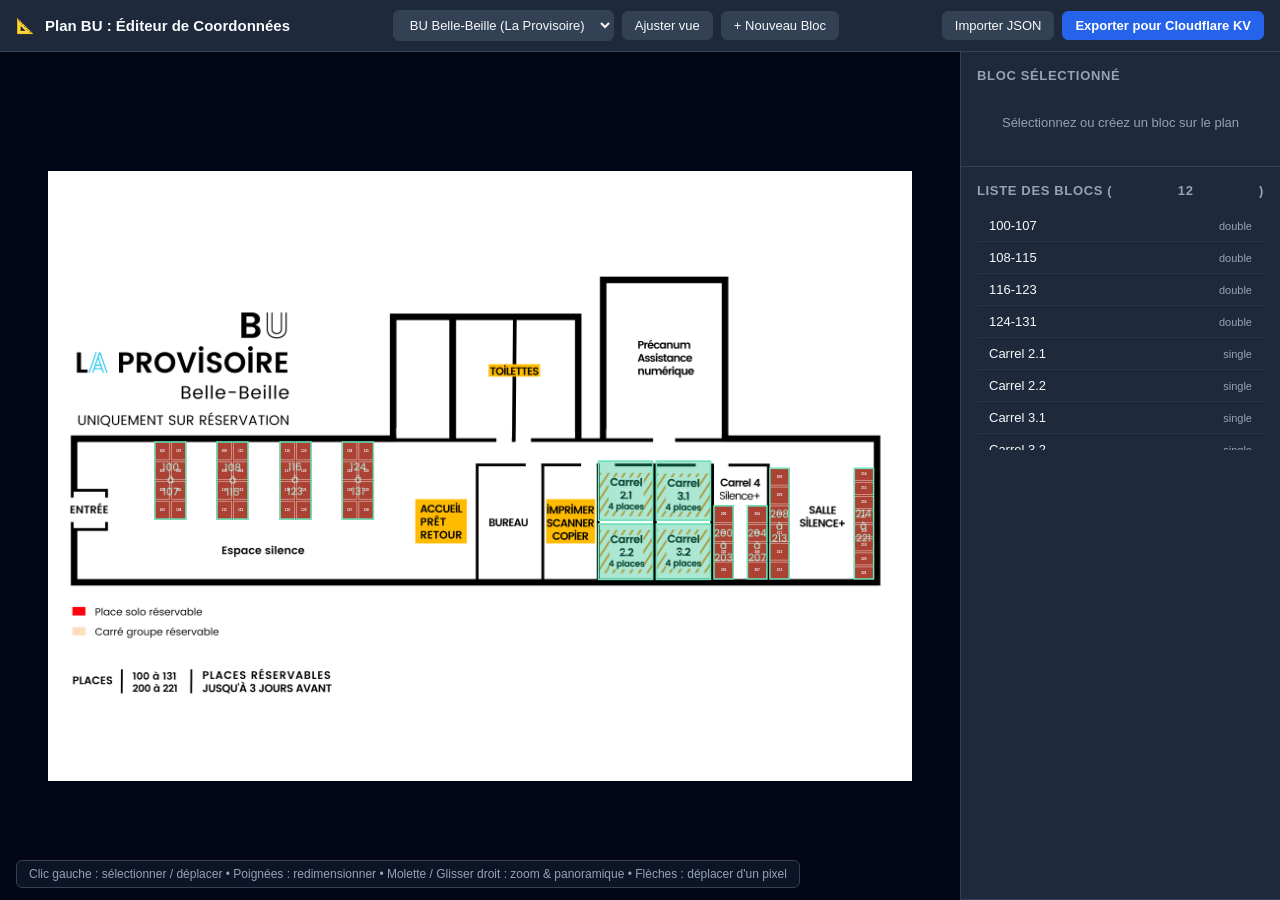
==== tools/editor.html @ 798ebe99 "feat: add multi-library support for BUA Provisoire Belle-Beille" ====
<!DOCTYPE html>
<html lang="fr">
<head>
    <meta charset="UTF-8">
    <meta name="viewport" content="width=device-width, initial-scale=1.0">
    <title>Éditeur de Plan & Coordonnées BU</title>
    <style>
        :root {
            --primary: #2563eb;
            --primary-hover: #1d4ed8;
            --bg-dark: #0f172a;
            --panel-bg: #1e293b;
            --panel-border: #334155;
            --text-main: #f8fafc;
            --text-muted: #94a3b8;
            --accent: #10b981;
            --danger: #ef4444;
        }

        * {
            box-sizing: border-box;
            margin: 0;
            padding: 0;
        }

        body {
            font-family: -apple-system, BlinkMacSystemFont, "Segoe UI", Roboto, sans-serif;
            background: var(--bg-dark);
            color: var(--text-main);
            height: 100vh;
            display: flex;
            flex-direction: column;
            overflow: hidden;
            user-select: none;
        }

        /* Top Toolbar */
        header {
            height: 52px;
            background: var(--panel-bg);
            border-bottom: 1px solid var(--panel-border);
            display: flex;
            align-items: center;
            justify-content: space-between;
            padding: 0 16px;
            z-index: 10;
        }

        .brand {
            display: flex;
            align-items: center;
            gap: 10px;
            font-weight: 700;
            font-size: 15px;
        }

        .brand span {
            color: var(--primary);
        }

        .toolbar-group {
            display: flex;
            align-items: center;
            gap: 8px;
        }

        button, select, input[type="text"], input[type="number"] {
            background: #334155;
            color: var(--text-main);
            border: 1px solid var(--panel-border);
            border-radius: 6px;
            padding: 6px 12px;
            font-size: 13px;
            cursor: pointer;
            transition: all 0.15s ease;
        }

        button:hover {
            background: #475569;
            border-color: #64748b;
        }

        button.primary {
            background: var(--primary);
            border-color: var(--primary);
            color: white;
            font-weight: 600;
        }

        button.primary:hover {
            background: var(--primary-hover);
        }

        button.danger {
            background: rgba(239, 68, 68, 0.2);
            border-color: var(--danger);
            color: #fca5a5;
        }

        button.danger:hover {
            background: var(--danger);
            color: white;
        }

        /* Main Workspace */
        .workspace {
            display: flex;
            flex: 1;
            overflow: hidden;
            position: relative;
        }

        .canvas-area {
            flex: 1;
            position: relative;
            background: #020617;
            overflow: hidden;
            cursor: crosshair;
        }

        canvas {
            position: absolute;
            top: 0;
            left: 0;
        }

        /* Sidebar */
        aside {
            width: 320px;
            background: var(--panel-bg);
            border-left: 1px solid var(--panel-border);
            display: flex;
            flex-direction: column;
            z-index: 5;
            overflow-y: auto;
        }

        .sidebar-section {
            padding: 16px;
            border-bottom: 1px solid var(--panel-border);
        }

        .sidebar-section h3 {
            font-size: 13px;
            text-transform: uppercase;
            letter-spacing: 0.05em;
            color: var(--text-muted);
            margin-bottom: 12px;
            display: flex;
            justify-content: space-between;
            align-items: center;
        }

        .form-row {
            margin-bottom: 12px;
        }

        .form-row label {
            display: block;
            font-size: 12px;
            color: var(--text-muted);
            margin-bottom: 4px;
        }

        .form-row input, .form-row select {
            width: 100%;
            cursor: auto;
        }

        .grid-2 {
            display: grid;
            grid-template-columns: 1fr 1fr;
            gap: 8px;
        }

        .grid-4 {
            display: grid;
            grid-template-columns: 1fr 1fr 1fr 1fr;
            gap: 6px;
        }

        .checkbox-row {
            display: flex;
            align-items: center;
            gap: 8px;
            cursor: pointer;
            font-size: 13px;
        }

        .checkbox-row input {
            cursor: pointer;
        }

        /* Box List */
        .box-list {
            flex: 1;
            overflow-y: auto;
            max-height: 240px;
        }

        .box-item {
            padding: 8px 12px;
            font-size: 13px;
            display: flex;
            align-items: center;
            justify-content: space-between;
            border-bottom: 1px solid rgba(255, 255, 255, 0.05);
            cursor: pointer;
        }

        .box-item:hover {
            background: #334155;
        }

        .box-item.active {
            background: #2563eb33;
            border-left: 3px solid var(--primary);
            font-weight: 600;
        }

        /* JSON Export Modal */
        .modal-overlay {
            position: fixed;
            inset: 0;
            background: rgba(0, 0, 0, 0.7);
            backdrop-filter: blur(4px);
            display: none;
            align-items: center;
            justify-content: center;
            z-index: 100;
        }

        .modal-overlay.open {
            display: flex;
        }

        .modal {
            background: var(--panel-bg);
            border: 1px solid var(--panel-border);
            border-radius: 10px;
            width: 680px;
            max-width: 90vw;
            max-height: 85vh;
            display: flex;
            flex-direction: column;
            box-shadow: 0 20px 25px -5px rgba(0, 0, 0, 0.5);
        }

        .modal-header {
            padding: 16px;
            border-bottom: 1px solid var(--panel-border);
            display: flex;
            justify-content: space-between;
            align-items: center;
        }

        .modal-body {
            padding: 16px;
            overflow-y: auto;
            flex: 1;
        }

        textarea {
            width: 100%;
            height: 300px;
            background: #090d16;
            color: #38bdf8;
            border: 1px solid var(--panel-border);
            border-radius: 6px;
            padding: 12px;
            font-family: monospace;
            font-size: 12px;
            resize: none;
        }

        .code-snippet {
            background: #090d16;
            padding: 8px 12px;
            border-radius: 6px;
            font-family: monospace;
            font-size: 12px;
            color: #a7f3d0;
            margin-top: 8px;
            user-select: all;
            overflow-x: auto;
        }

        .modal-footer {
            padding: 12px 16px;
            border-top: 1px solid var(--panel-border);
            display: flex;
            justify-content: flex-end;
            gap: 8px;
        }

        /* Tooltip hint */
        .hint-bar {
            position: absolute;
            bottom: 12px;
            left: 16px;
            background: rgba(15, 23, 42, 0.85);
            padding: 6px 12px;
            border-radius: 6px;
            border: 1px solid var(--panel-border);
            font-size: 12px;
            color: var(--text-muted);
            pointer-events: none;
        }
    </style>
</head>
<body>

    <header>
        <div class="brand">
            <span>📐</span> Plan BU : Éditeur de Coordonnées
        </div>

        <div class="toolbar-group">
            <select id="presetSelect">
                <option value="belle-beille">BU Belle-Beille (La Provisoire)</option>
                <option value="st-serge">BU Saint-Serge</option>
                <option value="custom">Charger une image...</option>
            </select>
            <input type="file" id="fileInput" accept="image/*" style="display:none">

            <button id="btnZoomFit">Ajuster vue</button>
            <button id="btnAddBox">+ Nouveau Bloc</button>
        </div>

        <div class="toolbar-group">
            <button id="btnImportJson">Importer JSON</button>
            <button id="btnExportJson" class="primary">Exporter pour Cloudflare KV</button>
        </div>
    </header>

    <div class="workspace">
        <div class="canvas-area" id="canvasContainer">
            <canvas id="editorCanvas"></canvas>
            <div class="hint-bar">
                Clic gauche : sélectionner / déplacer • Poignées : redimensionner • Molette / Glisser droit : zoom & panoramique • Flèches : déplacer d'un pixel
            </div>
        </div>

        <aside>
            <div class="sidebar-section">
                <h3>Bloc Sélectionné</h3>
                <div id="inspectorEmpty" style="color: var(--text-muted); font-size: 13px; text-align: center; padding: 20px 0;">
                    Sélectionnez ou créez un bloc sur le plan
                </div>

                <div id="inspectorForm" style="display: none;">
                    <div class="form-row">
                        <label>Identifiant du Bloc</label>
                        <input type="text" id="propKey" placeholder="ex: 100-107 ou Carrel 2.1">
                    </div>

                    <div class="form-row">
                        <label>Type de Bloc</label>
                        <select id="propMode">
                            <option value="range">Plage de places (ex: 100 à 107)</option>
                            <option value="single">Place / Carré Unique (ex: Carrel 2.1)</option>
                        </select>
                    </div>

                    <div id="rowRange" class="form-row grid-2">
                        <div>
                            <label>Début (Start)</label>
                            <input type="number" id="propStart">
                        </div>
                        <div>
                            <label>Fin (End)</label>
                            <input type="number" id="propEnd">
                        </div>
                    </div>

                    <div id="rowSingle" class="form-row" style="display:none;">
                        <label>Libellé affiché</label>
                        <input type="text" id="propLabel" placeholder="ex: Carrel 2.1 (4 pl.)">
                    </div>

                    <div class="form-row grid-2">
                        <div>
                            <label>Disposition</label>
                            <select id="propLayout">
                                <option value="single">Single (1 rangée)</option>
                                <option value="double">Double (2 rangées face-à-face)</option>
                            </select>
                        </div>
                        <div>
                            <label>Orientation</label>
                            <select id="propDirection">
                                <option value="vertical">Vertical</option>
                                <option value="horizontal">Horizontal</option>
                            </select>
                        </div>
                    </div>

                    <div class="form-row checkbox-row">
                        <input type="checkbox" id="propInvert">
                        <label for="propInvert">Inverser l'ordre des places</label>
                    </div>

                    <div class="form-row">
                        <label>Coordonnées (%) [ X | Y | W | H ]</label>
                        <div class="grid-4">
                            <input type="number" id="propX" step="0.01">
                            <input type="number" id="propY" step="0.01">
                            <input type="number" id="propW" step="0.01">
                            <input type="number" id="propH" step="0.01">
                        </div>
                    </div>

                    <div class="form-row grid-2" style="margin-top: 16px;">
                        <button id="btnDuplicateBox">Dupliquer</button>
                        <button id="btnDeleteBox" class="danger">Supprimer</button>
                    </div>
                </div>
            </div>

            <div class="sidebar-section" style="flex: 1; display: flex; flex-direction: column;">
                <h3>Liste des Blocs (<span id="boxCount">0</span>)</h3>
                <div class="box-list" id="boxList"></div>
            </div>
        </aside>
    </div>

    <!-- Export Modal -->
    <div class="modal-overlay" id="exportModal">
        <div class="modal">
            <div class="modal-header">
                <h3>Exportation Cloudflare KV</h3>
                <button id="btnCloseModal">✖</button>
            </div>
            <div class="modal-body">
                <p style="font-size: 13px; color: var(--text-muted); margin-bottom: 8px;">
                    JSON des coordonnées configurées :
                </p>
                <textarea id="jsonOutput" readonly></textarea>
                <p style="font-size: 12px; color: var(--text-muted); margin-top: 12px;">
                    Commande pour déployer directement dans votre Cloudflare KV :
                </p>
                <div class="code-snippet" id="wranglerCommand"></div>
            </div>
            <div class="modal-footer">
                <button id="btnDownloadJson">Télécharger .json</button>
                <button id="btnCopyJson" class="primary">Copier le JSON</button>
            </div>
        </div>
    </div>

    <!-- Import Modal -->
    <div class="modal-overlay" id="importModal">
        <div class="modal">
            <div class="modal-header">
                <h3>Importer une configuration JSON</h3>
                <button id="btnCloseImportModal">✖</button>
            </div>
            <div class="modal-body">
                <p style="font-size: 13px; color: var(--text-muted); margin-bottom: 8px;">
                    Collez le contenu JSON de la configuration :
                </p>
                <textarea id="jsonInput" placeholder='{"100-107": { ... }}'></textarea>
            </div>
            <div class="modal-footer">
                <button id="btnApplyImport" class="primary">Appliquer</button>
            </div>
        </div>
    </div>

    <script>
        // Preset configurations
        const BELLE_BEILLE_INITIAL_SEATS = {
            "100-107": { "x": "12.372", "y": "44.435", "w": "3.592", "h": "12.621", "layout": "double", "direction": "vertical", "start": 100, "end": 107 },
            "108-115": { "x": "19.555", "y": "44.435", "w": "3.592", "h": "12.621", "layout": "double", "direction": "vertical", "start": 108, "end": 115 },
            "116-123": { "x": "26.853", "y": "44.435", "w": "3.592", "h": "12.621", "layout": "double", "direction": "vertical", "start": 116, "end": 123 },
            "124-131": { "x": "34.065", "y": "44.435", "w": "3.592", "h": "12.621", "layout": "double", "direction": "vertical", "start": 124, "end": 131 },
            "Carrel 2.1": { "x": "63.712", "y": "47.581", "w": "6.271", "h": "9.677", "layout": "single", "direction": "horizontal", "id": "Carrel 2.1", "label": "Carrel 2.1 (4 pl.)" },
            "Carrel 2.2": { "x": "63.712", "y": "57.863", "w": "6.271", "h": "9.073", "layout": "single", "direction": "horizontal", "id": "Carrel 2.2", "label": "Carrel 2.2 (4 pl.)" },
            "Carrel 3.1": { "x": "70.410", "y": "47.581", "w": "6.271", "h": "9.677", "layout": "single", "direction": "horizontal", "id": "Carrel 3.1", "label": "Carrel 3.1 (4 pl.)" },
            "Carrel 3.2": { "x": "70.410", "y": "57.863", "w": "6.271", "h": "9.073", "layout": "single", "direction": "horizontal", "id": "Carrel 3.2", "label": "Carrel 3.2 (4 pl.)" },
            "200-203": { "x": "77.081", "y": "54.879", "w": "2.223", "h": "11.976", "layout": "single", "direction": "vertical", "start": 200, "end": 203 },
            "204-207": { "x": "80.958", "y": "54.879", "w": "2.252", "h": "11.976", "layout": "single", "direction": "vertical", "start": 204, "end": 207 },
            "208-213": { "x": "83.552", "y": "48.750", "w": "2.223", "h": "18.105", "layout": "single", "direction": "vertical", "start": 208, "end": 213 },
            "214-221": { "x": "93.330", "y": "48.750", "w": "2.223", "h": "18.105", "layout": "single", "direction": "vertical", "start": 214, "end": 221 }
        };

        const canvas = document.getElementById('editorCanvas');
        const ctx = canvas.getContext('2d');
        const container = document.getElementById('canvasContainer');

        let bgImage = new Image();
        let mapLoaded = false;
        let activeKey = null;
        let boxes = JSON.parse(JSON.stringify(BELLE_BEILLE_INITIAL_SEATS));

        // Pan & Zoom state
        let view = { x: 0, y: 0, scale: 1 };
        let isPanning = false;
        let panStart = { x: 0, y: 0 };

        // Interaction state
        let dragMode = null; // 'move', 'resize'
        let activeHandle = null;
        let dragStartMouse = { x: 0, y: 0 };
        let initialBoxState = null;
        const HANDLE_SIZE = 8;

        // Load Preset
        function loadPreset(preset) {
            if (preset === 'belle-beille') {
                bgImage.src = '../frontend/assets/map-belle-beille.png';
                boxes = JSON.parse(JSON.stringify(BELLE_BEILLE_INITIAL_SEATS));
            } else if (preset === 'st-serge') {
                bgImage.src = '../frontend/assets/map.webp';
                fetch('https://plan-bu-backend.hdbdt1597-cloudflare.workers.dev/api/config')
                    .then(res => res.json())
                    .then(data => {
                        boxes = data;
                        renderBoxList();
                        fitView();
                    }).catch(() => {});
            }
        }

        bgImage.onload = () => {
            mapLoaded = true;
            fitView();
            renderBoxList();
            render();
        };

        function resizeCanvas() {
            canvas.width = container.clientWidth * window.devicePixelRatio;
            canvas.height = container.clientHeight * window.devicePixelRatio;
            canvas.style.width = container.clientWidth + 'px';
            canvas.style.height = container.clientHeight + 'px';
            render();
        }
        window.addEventListener('resize', resizeCanvas);

        function fitView() {
            if (!bgImage.naturalWidth) return;
            const w = container.clientWidth;
            const h = container.clientHeight;
            const imgAspect = bgImage.naturalWidth / bgImage.naturalHeight;
            const containerAspect = w / h;

            if (containerAspect > imgAspect) {
                view.scale = (h * 0.9) / bgImage.naturalHeight;
            } else {
                view.scale = (w * 0.9) / bgImage.naturalWidth;
            }

            view.x = (w - bgImage.naturalWidth * view.scale) / 2;
            view.y = (h - bgImage.naturalHeight * view.scale) / 2;
            render();
        }

        // Coordinate transforms
        function screenToImage(sx, sy) {
            return {
                x: (sx - view.x) / view.scale,
                y: (sy - view.y) / view.scale
            };
        }

        function imageToScreen(ix, iy) {
            return {
                x: ix * view.scale + view.x,
                y: iy * view.scale + view.y
            };
        }

        function getBoxPixels(box) {
            const bx = (parseFloat(box.x) / 100) * bgImage.naturalWidth;
            const by = (parseFloat(box.y) / 100) * bgImage.naturalHeight;
            const bw = (parseFloat(box.w) / 100) * bgImage.naturalWidth;
            const bh = (parseFloat(box.h) / 100) * bgImage.naturalHeight;
            return { x: bx, y: by, w: bw, h: bh };
        }

        function getHandles(bx, by, bw, bh) {
            return {
                tl: { x: bx, y: by },
                tr: { x: bx + bw, y: by },
                br: { x: bx + bw, y: by + bh },
                bl: { x: bx, y: by + bh },
                tc: { x: bx + bw / 2, y: by },
                bc: { x: bx + bw / 2, y: by + bh },
                ml: { x: bx, y: by + bh / 2 },
                mr: { x: bx + bw, y: by + bh / 2 },
            };
        }

        function render() {
            const dpr = window.devicePixelRatio || 1;
            ctx.setTransform(dpr, 0, 0, dpr, 0, 0);
            ctx.clearRect(0, 0, container.clientWidth, container.clientHeight);

            if (!mapLoaded) return;

            // Draw map image
            ctx.save();
            ctx.translate(view.x, view.y);
            ctx.scale(view.scale, view.scale);
            ctx.drawImage(bgImage, 0, 0);

            // Draw all seat boxes
            Object.entries(boxes).forEach(([key, box]) => {
                const isSelected = key === activeKey;
                const { x, y, w, h } = getBoxPixels(box);

                // Box background
                ctx.fillStyle = isSelected ? 'rgba(37, 99, 235, 0.45)' : 'rgba(16, 185, 129, 0.35)';
                ctx.fillRect(x, y, w, h);

                // Box border
                ctx.strokeStyle = isSelected ? '#38bdf8' : '#34d399';
                ctx.lineWidth = isSelected ? 2.5 / view.scale : 1.5 / view.scale;
                ctx.strokeRect(x, y, w, h);

                // Draw seats inside
                drawSeatsPreview(box, x, y, w, h, isSelected);
            });

            ctx.restore();

            // Draw handles on top for selected box (in screen space)
            if (activeKey && boxes[activeKey]) {
                const box = boxes[activeKey];
                const bp = getBoxPixels(box);
                const sp = imageToScreen(bp.x, bp.y);
                const sw = bp.w * view.scale;
                const sh = bp.h * view.scale;
                const handles = getHandles(sp.x, sp.y, sw, sh);

                ctx.fillStyle = '#ffffff';
                ctx.strokeStyle = '#0284c7';
                ctx.lineWidth = 2;

                Object.values(handles).forEach(h => {
                    ctx.beginPath();
                    ctx.rect(h.x - HANDLE_SIZE / 2, h.y - HANDLE_SIZE / 2, HANDLE_SIZE, HANDLE_SIZE);
                    ctx.fill();
                    ctx.stroke();
                });
            }
        }

        function drawSeatsPreview(box, bx, by, bw, bh, isSelected) {
            let ids = [];
            if (box.id) ids = [box.id.toString()];
            else if (box.start !== undefined && box.end !== undefined) {
                const c = parseInt(box.end) - parseInt(box.start) + 1;
                for (let i = 0; i < c; i++) ids.push((parseInt(box.start) + i).toString());
            }

            if (ids.length === 0) return;

            const isDouble = box.layout === 'double';
            const dir = box.direction || 'horizontal';
            let cols = 1, rows = 1;

            if (dir === 'horizontal') {
                rows = isDouble ? 2 : 1;
                cols = isDouble ? Math.ceil(ids.length / 2) : ids.length;
            } else {
                cols = isDouble ? 2 : 1;
                rows = isDouble ? Math.ceil(ids.length / 2) : ids.length;
            }

            if (isDouble) {
                const m = Math.ceil(ids.length / 2);
                ids = box.invert ? [...ids.slice(m).reverse(), ...ids.slice(0, m)] : [...ids.slice(0, m), ...ids.slice(m).reverse()];
            } else if (box.invert) {
                ids.reverse();
            }

            const GAP = 2 / view.scale;
            const seatW = (bw - (GAP * (cols - 1))) / cols;
            const seatH = (bh - (GAP * (rows - 1))) / rows;

            ctx.font = `bold ${Math.max(9, Math.min(13, seatH * 0.4))}px sans-serif`;
            ctx.textAlign = 'center';
            ctx.textBaseline = 'middle';

            ids.forEach((seatId, idx) => {
                const col = dir === 'horizontal' ? (idx % cols) : Math.floor(idx / rows);
                const row = dir === 'horizontal' ? Math.floor(idx / cols) : (idx % rows);
                const sx = bx + col * (seatW + GAP);
                const sy = by + row * (seatH + GAP);

                ctx.strokeStyle = isSelected ? 'rgba(255, 255, 255, 0.7)' : 'rgba(255, 255, 255, 0.4)';
                ctx.lineWidth = 1 / view.scale;
                ctx.strokeRect(sx, sy, seatW, seatH);

                ctx.fillStyle = isSelected ? '#ffffff' : '#f1f5f9';
                const label = seatId.replace(/^Carrel\s*/, 'C');
                ctx.fillText(label, sx + seatW / 2, sy + seatH / 2);
            });
        }

        // Pointer Events for Drag, Pan & Resize
        canvas.addEventListener('pointerdown', (e) => {
            const rect = canvas.getBoundingClientRect();
            const mouseX = e.clientX - rect.left;
            const mouseY = e.clientY - rect.top;

            // Right click or Space = Pan
            if (e.button === 2 || e.button === 1 || e.shiftKey) {
                isPanning = true;
                panStart = { x: mouseX - view.x, y: mouseY - view.y };
                return;
            }

            // Check if clicked a resize handle
            if (activeKey && boxes[activeKey]) {
                const box = boxes[activeKey];
                const bp = getBoxPixels(box);
                const sp = imageToScreen(bp.x, bp.y);
                const handles = getHandles(sp.x, sp.y, bp.w * view.scale, bp.h * view.scale);

                for (const [name, pos] of Object.entries(handles)) {
                    if (Math.abs(mouseX - pos.x) <= HANDLE_SIZE && Math.abs(mouseY - pos.y) <= HANDLE_SIZE) {
                        dragMode = 'resize';
                        activeHandle = name;
                        dragStartMouse = { x: mouseX, y: mouseY };
                        initialBoxState = { ...box };
                        return;
                    }
                }
            }

            // Check if clicked inside any box
            const imgPt = screenToImage(mouseX, mouseY);
            let hitKey = null;

            for (const [key, box] of Object.entries(boxes)) {
                const bp = getBoxPixels(box);
                if (imgPt.x >= bp.x && imgPt.x <= bp.x + bp.w && imgPt.y >= bp.y && imgPt.y <= bp.y + bp.h) {
                    hitKey = key;
                    break;
                }
            }

            if (hitKey) {
                selectBox(hitKey);
                dragMode = 'move';
                dragStartMouse = { x: mouseX, y: mouseY };
                initialBoxState = { ...boxes[hitKey] };
            } else {
                selectBox(null);
            }
            render();
        });

        canvas.addEventListener('pointermove', (e) => {
            const rect = canvas.getBoundingClientRect();
            const mouseX = e.clientX - rect.left;
            const mouseY = e.clientY - rect.top;

            if (isPanning) {
                view.x = mouseX - panStart.x;
                view.y = mouseY - panStart.y;
                render();
                return;
            }

            if (dragMode === 'move' && activeKey && boxes[activeKey]) {
                const dx = (mouseX - dragStartMouse.x) / view.scale;
                const dy = (mouseY - dragStartMouse.y) / view.scale;

                const initBp = getBoxPixels(initialBoxState);
                const newX = ((initBp.x + dx) / bgImage.naturalWidth) * 100;
                const newY = ((initBp.y + dy) / bgImage.naturalHeight) * 100;

                boxes[activeKey].x = newX.toFixed(3);
                boxes[activeKey].y = newY.toFixed(3);
                updateInspectorFromActiveBox();
                render();
                return;
            }

            if (dragMode === 'resize' && activeKey && boxes[activeKey]) {
                const dx = (mouseX - dragStartMouse.x) / view.scale;
                const dy = (mouseY - dragStartMouse.y) / view.scale;

                let bp = getBoxPixels(initialBoxState);
                let { x, y, w, h } = bp;

                if (activeHandle.includes('r')) w += dx;
                if (activeHandle.includes('l')) { x += dx; w -= dx; }
                if (activeHandle.includes('b')) h += dy;
                if (activeHandle.includes('t')) { y += dy; h -= dy; }

                if (w > 10 && h > 10) {
                    boxes[activeKey].x = ((x / bgImage.naturalWidth) * 100).toFixed(3);
                    boxes[activeKey].y = ((y / bgImage.naturalHeight) * 100).toFixed(3);
                    boxes[activeKey].w = ((w / bgImage.naturalWidth) * 100).toFixed(3);
                    boxes[activeKey].h = ((h / bgImage.naturalHeight) * 100).toFixed(3);
                    updateInspectorFromActiveBox();
                    render();
                }
                return;
            }
        });

        window.addEventListener('pointerup', () => {
            isPanning = false;
            dragMode = null;
            activeHandle = null;
        });

        // Wheel Zoom
        canvas.addEventListener('wheel', (e) => {
            e.preventDefault();
            const rect = canvas.getBoundingClientRect();
            const mouseX = e.clientX - rect.left;
            const mouseY = e.clientY - rect.top;

            const zoomFactor = e.deltaY < 0 ? 1.15 : 0.87;
            const newScale = Math.max(0.1, Math.min(10, view.scale * zoomFactor));

            view.x = mouseX - (mouseX - view.x) * (newScale / view.scale);
            view.y = mouseY - (mouseY - view.y) * (newScale / view.scale);
            view.scale = newScale;
            render();
        }, { passive: false });

        canvas.addEventListener('contextmenu', e => e.preventDefault());

        // Keyboard navigation
        window.addEventListener('keydown', (e) => {
            if (!activeKey || !boxes[activeKey] || document.activeElement.tagName === 'INPUT') return;

            const step = e.shiftKey ? 0.5 : 0.05;
            let changed = false;

            if (e.key === 'ArrowLeft') { boxes[activeKey].x = (parseFloat(boxes[activeKey].x) - step).toFixed(3); changed = true; }
            if (e.key === 'ArrowRight') { boxes[activeKey].x = (parseFloat(boxes[activeKey].x) + step).toFixed(3); changed = true; }
            if (e.key === 'ArrowUp') { boxes[activeKey].y = (parseFloat(boxes[activeKey].y) - step).toFixed(3); changed = true; }
            if (e.key === 'ArrowDown') { boxes[activeKey].y = (parseFloat(boxes[activeKey].y) + step).toFixed(3); changed = true; }

            if (e.key === 'Delete' || e.key === 'Backspace') {
                deleteSelectedBox();
                return;
            }

            if (changed) {
                e.preventDefault();
                updateInspectorFromActiveBox();
                render();
            }
        });

        // Sidebar & Inspector logic
        function selectBox(key) {
            activeKey = key;
            document.querySelectorAll('.box-item').forEach(item => {
                item.classList.toggle('active', item.dataset.key === key);
            });

            if (!key || !boxes[key]) {
                document.getElementById('inspectorEmpty').style.display = 'block';
                document.getElementById('inspectorForm').style.display = 'none';
                return;
            }

            document.getElementById('inspectorEmpty').style.display = 'none';
            document.getElementById('inspectorForm').style.display = 'block';
            updateInspectorFromActiveBox();
        }

        function updateInspectorFromActiveBox() {
            const b = boxes[activeKey];
            if (!b) return;

            document.getElementById('propKey').value = activeKey;
            const isRange = b.start !== undefined && b.end !== undefined;
            document.getElementById('propMode').value = isRange ? 'range' : 'single';
            document.getElementById('rowRange').style.display = isRange ? 'grid' : 'none';
            document.getElementById('rowSingle').style.display = isRange ? 'none' : 'block';

            if (isRange) {
                document.getElementById('propStart').value = b.start;
                document.getElementById('propEnd').value = b.end;
            } else {
                document.getElementById('propLabel').value = b.label || b.id || '';
            }

            document.getElementById('propLayout').value = b.layout || 'single';
            document.getElementById('propDirection').value = b.direction || 'vertical';
            document.getElementById('propInvert').checked = !!b.invert;

            document.getElementById('propX').value = b.x;
            document.getElementById('propY').value = b.y;
            document.getElementById('propW').value = b.w;
            document.getElementById('propH').value = b.h;
        }

        function saveInspectorChanges() {
            if (!activeKey || !boxes[activeKey]) return;
            const oldKey = activeKey;
            const newKey = document.getElementById('propKey').value.trim();
            if (!newKey) return;

            const mode = document.getElementById('propMode').value;
            const updated = {
                x: parseFloat(document.getElementById('propX').value).toFixed(3),
                y: parseFloat(document.getElementById('propY').value).toFixed(3),
                w: parseFloat(document.getElementById('propW').value).toFixed(3),
                h: parseFloat(document.getElementById('propH').value).toFixed(3),
                layout: document.getElementById('propLayout').value,
                direction: document.getElementById('propDirection').value
            };

            if (document.getElementById('propInvert').checked) updated.invert = true;

            if (mode === 'range') {
                updated.start = parseInt(document.getElementById('propStart').value);
                updated.end = parseInt(document.getElementById('propEnd').value);
            } else {
                updated.id = newKey;
                updated.label = document.getElementById('propLabel').value.trim() || newKey;
            }

            if (newKey !== oldKey) {
                delete boxes[oldKey];
                boxes[newKey] = updated;
                activeKey = newKey;
            } else {
                boxes[activeKey] = updated;
            }

            renderBoxList();
            render();
        }

        // Wire form change events
        ['propKey', 'propMode', 'propStart', 'propEnd', 'propLabel', 'propLayout', 'propDirection', 'propInvert', 'propX', 'propY', 'propW', 'propH'].forEach(id => {
            document.getElementById(id).addEventListener('input', saveInspectorChanges);
            document.getElementById(id).addEventListener('change', saveInspectorChanges);
        });

        function renderBoxList() {
            const listEl = document.getElementById('boxList');
            listEl.innerHTML = '';
            const keys = Object.keys(boxes);
            document.getElementById('boxCount').innerText = keys.length;

            keys.forEach(k => {
                const item = document.createElement('div');
                item.className = 'box-item' + (k === activeKey ? ' active' : '');
                item.dataset.key = k;
                item.innerHTML = `<span>${k}</span><span style="color:var(--text-muted);font-size:11px;">${boxes[k].layout || 'single'}</span>`;
                item.onclick = () => { selectBox(k); render(); };
                listEl.appendChild(item);
            });
        }

        function deleteSelectedBox() {
            if (!activeKey) return;
            delete boxes[activeKey];
            selectBox(null);
            renderBoxList();
            render();
        }
        document.getElementById('btnDeleteBox').onclick = deleteSelectedBox;

        document.getElementById('btnDuplicateBox').onclick = () => {
            if (!activeKey || !boxes[activeKey]) return;
            const newKey = activeKey + '_copy';
            const clone = JSON.parse(JSON.stringify(boxes[activeKey]));
            clone.x = (parseFloat(clone.x) + 1).toFixed(3);
            clone.y = (parseFloat(clone.y) + 1).toFixed(3);
            boxes[newKey] = clone;
            renderBoxList();
            selectBox(newKey);
            render();
        };

        document.getElementById('btnAddBox').onclick = () => {
            const count = Object.keys(boxes).length + 1;
            const newKey = `bloc_${count}`;
            boxes[newKey] = {
                x: "50.000",
                y: "50.000",
                w: "4.000",
                h: "12.000",
                layout: "double",
                direction: "vertical",
                start: 100,
                end: 107
            };
            renderBoxList();
            selectBox(newKey);
            render();
        };

        document.getElementById('btnZoomFit').onclick = fitView;

        // Preset switcher
        document.getElementById('presetSelect').onchange = (e) => {
            if (e.target.value === 'custom') {
                document.getElementById('fileInput').click();
            } else {
                loadPreset(e.target.value);
            }
        };

        document.getElementById('fileInput').onchange = (e) => {
            const file = e.target.files[0];
            if (file) {
                const reader = new FileReader();
                reader.onload = (evt) => {
                    bgImage.src = evt.target.result;
                    boxes = {};
                    renderBoxList();
                };
                reader.readAsDataURL(file);
            }
        };

        // Export Modal logic
        const exportModal = document.getElementById('exportModal');
        document.getElementById('btnExportJson').onclick = () => {
            const jsonStr = JSON.stringify(boxes, null, 2);
            document.getElementById('jsonOutput').value = jsonStr;
            const siteSlug = document.getElementById('presetSelect').value === 'belle-beille' ? 'bua-provisoire-belle-beille' : 'bua-st-serge';
            document.getElementById('wranglerCommand').innerText = `npx wrangler kv:key put --namespace-id=3febad8172634d7cb826bfaaa39d014f "${siteSlug}" --path=./backend/seeds/${siteSlug}.json`;
            exportModal.classList.add('open');
        };

        document.getElementById('btnCloseModal').onclick = () => exportModal.classList.remove('open');
        exportModal.onclick = (e) => { if (e.target === exportModal) exportModal.classList.remove('open'); };

        document.getElementById('btnCopyJson').onclick = () => {
            navigator.clipboard.writeText(document.getElementById('jsonOutput').value);
            alert('JSON copié dans le presse-papiers !');
        };

        document.getElementById('btnDownloadJson').onclick = () => {
            const blob = new Blob([document.getElementById('jsonOutput').value], { type: 'application/json' });
            const url = URL.createObjectURL(blob);
            const a = document.createElement('a');
            a.href = url;
            a.download = 'bua-provisoire-belle-beille.json';
            a.click();
            URL.revokeObjectURL(url);
        };

        // Import Modal logic
        const importModal = document.getElementById('importModal');
        document.getElementById('btnImportJson').onclick = () => importModal.classList.add('open');
        document.getElementById('btnCloseImportModal').onclick = () => importModal.classList.remove('open');
        importModal.onclick = (e) => { if (e.target === importModal) importModal.classList.remove('open'); };

        document.getElementById('btnApplyImport').onclick = () => {
            try {
                const parsed = JSON.parse(document.getElementById('jsonInput').value);
                boxes = parsed;
                renderBoxList();
                selectBox(null);
                render();
                importModal.classList.remove('open');
            } catch (e) {
                alert('JSON invalide : ' + e.message);
            }
        };

        // Initial setup
        resizeCanvas();
        loadPreset('belle-beille');
    </script>
</body>
</html>
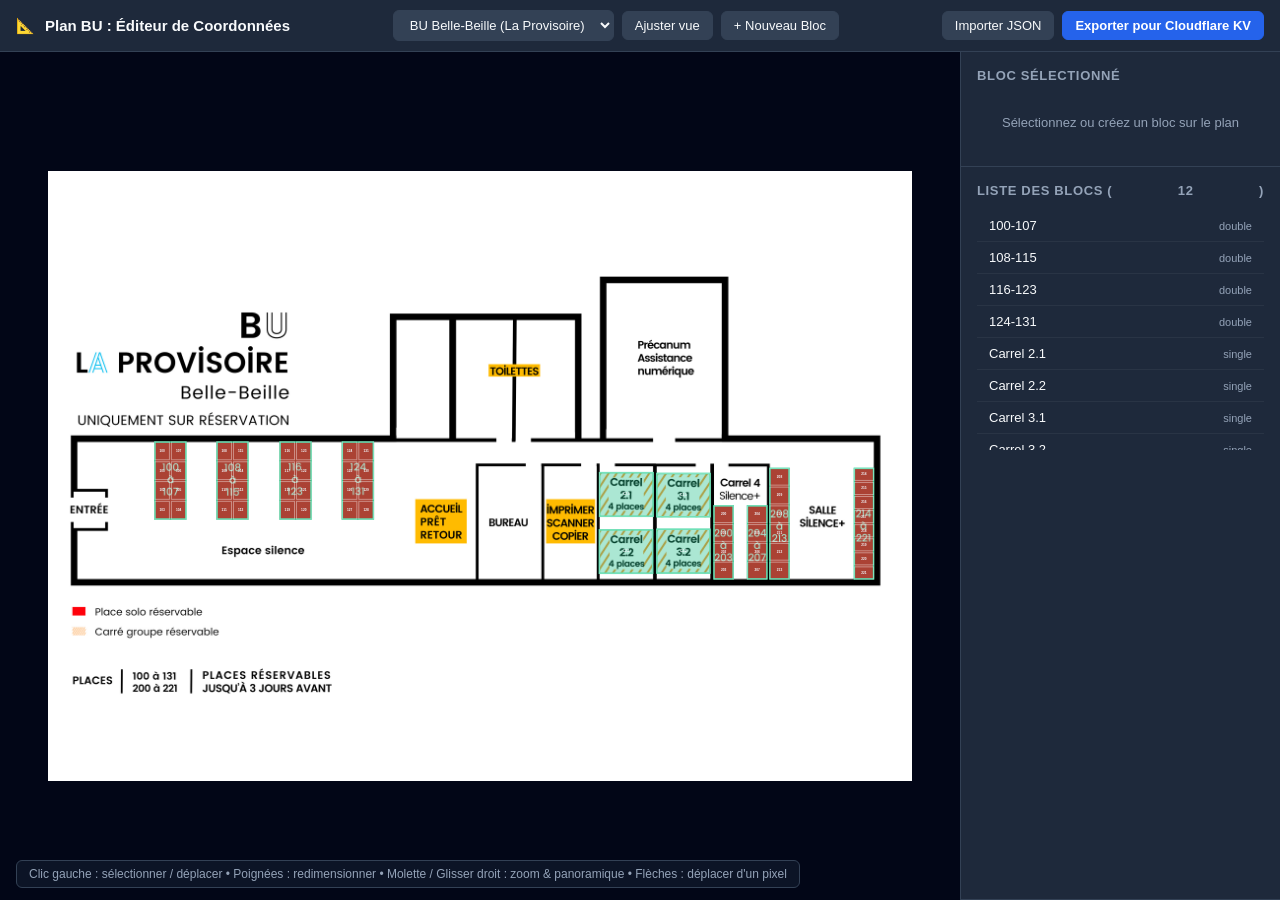
==== commit fa964863: "fix(coords): update Belle-Beille carrels coordinates from visual editor" ====
--- a/tools/editor.html
+++ b/tools/editor.html
@@ -474,10 +474,10 @@
             "108-115": { "x": "19.555", "y": "44.435", "w": "3.592", "h": "12.621", "layout": "double", "direction": "vertical", "start": 108, "end": 115 },
             "116-123": { "x": "26.853", "y": "44.435", "w": "3.592", "h": "12.621", "layout": "double", "direction": "vertical", "start": 116, "end": 123 },
             "124-131": { "x": "34.065", "y": "44.435", "w": "3.592", "h": "12.621", "layout": "double", "direction": "vertical", "start": 124, "end": 131 },
-            "Carrel 2.1": { "x": "63.712", "y": "47.581", "w": "6.271", "h": "9.677", "layout": "single", "direction": "horizontal", "id": "Carrel 2.1", "label": "Carrel 2.1 (4 pl.)" },
-            "Carrel 2.2": { "x": "63.712", "y": "57.863", "w": "6.271", "h": "9.073", "layout": "single", "direction": "horizontal", "id": "Carrel 2.2", "label": "Carrel 2.2 (4 pl.)" },
-            "Carrel 3.1": { "x": "70.410", "y": "47.581", "w": "6.271", "h": "9.677", "layout": "single", "direction": "horizontal", "id": "Carrel 3.1", "label": "Carrel 3.1 (4 pl.)" },
-            "Carrel 3.2": { "x": "70.410", "y": "57.863", "w": "6.271", "h": "9.073", "layout": "single", "direction": "horizontal", "id": "Carrel 3.2", "label": "Carrel 3.2 (4 pl.)" },
+            "Carrel 2.1": { "x": "63.838", "y": "49.454", "w": "6.198", "h": "7.145", "layout": "single", "direction": "horizontal", "id": "Carrel 2.1", "label": "Carrel 2.1 (4 pl.)" },
+            "Carrel 2.2": { "x": "63.816", "y": "58.815", "w": "6.167", "h": "7.114", "layout": "single", "direction": "horizontal", "id": "Carrel 2.2", "label": "Carrel 2.2 (4 pl.)" },
+            "Carrel 3.1": { "x": "70.466", "y": "49.583", "w": "6.172", "h": "7.086", "layout": "single", "direction": "horizontal", "id": "Carrel 3.1", "label": "Carrel 3.1 (4 pl.)" },
+            "Carrel 3.2": { "x": "70.466", "y": "58.711", "w": "6.156", "h": "7.189", "layout": "single", "direction": "horizontal", "id": "Carrel 3.2", "label": "Carrel 3.2 (4 pl.)" },
             "200-203": { "x": "77.081", "y": "54.879", "w": "2.223", "h": "11.976", "layout": "single", "direction": "vertical", "start": 200, "end": 203 },
             "204-207": { "x": "80.958", "y": "54.879", "w": "2.252", "h": "11.976", "layout": "single", "direction": "vertical", "start": 204, "end": 207 },
             "208-213": { "x": "83.552", "y": "48.750", "w": "2.223", "h": "18.105", "layout": "single", "direction": "vertical", "start": 208, "end": 213 },
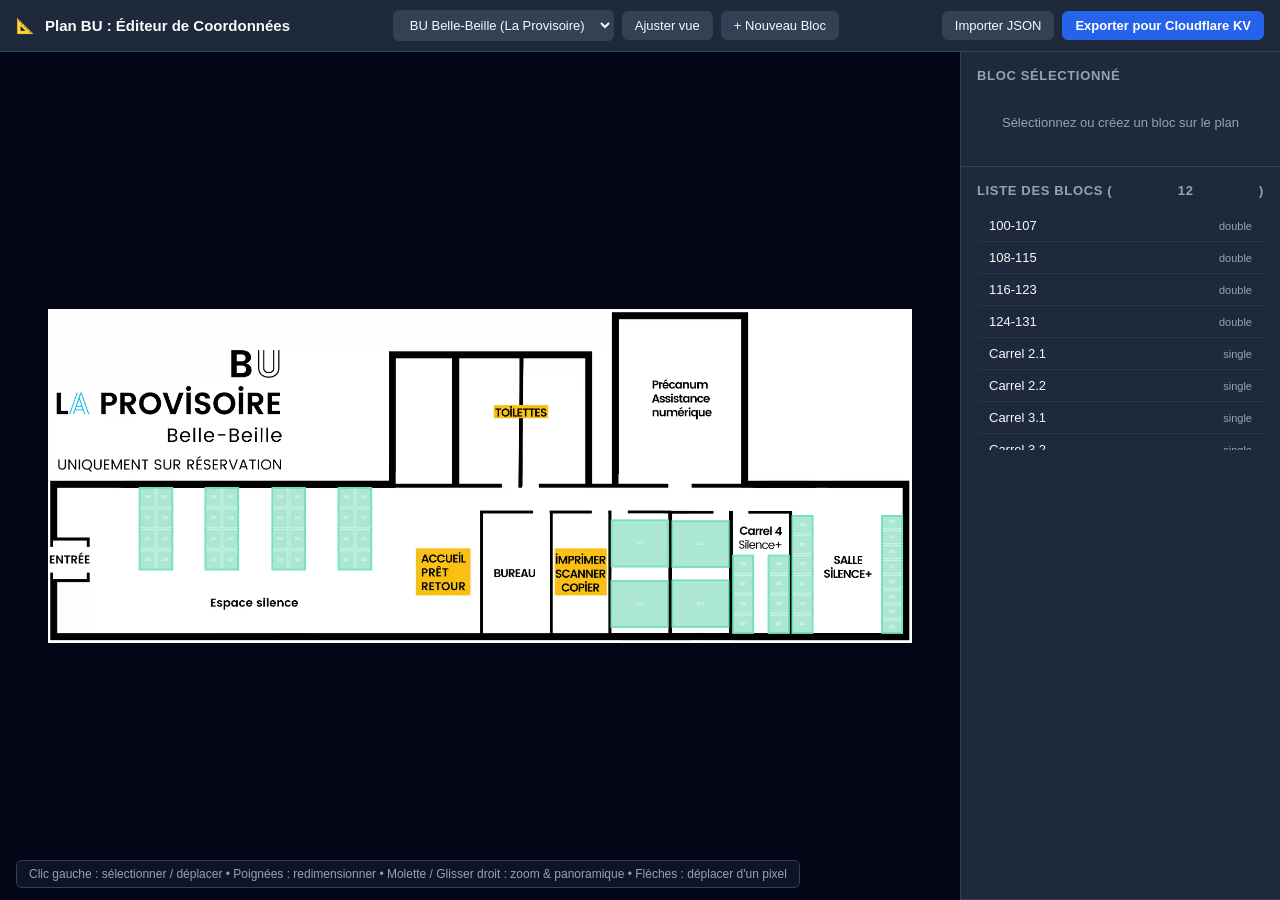
==== commit 6441520f: "feat: adopt 35KB optimized WebP map and update Belle-Beille coordinates" ====
--- a/tools/editor.html
+++ b/tools/editor.html
@@ -470,18 +470,18 @@
     <script>
         // Preset configurations
         const BELLE_BEILLE_INITIAL_SEATS = {
-            "100-107": { "x": "12.372", "y": "44.435", "w": "3.592", "h": "12.621", "layout": "double", "direction": "vertical", "start": 100, "end": 107 },
-            "108-115": { "x": "19.555", "y": "44.435", "w": "3.592", "h": "12.621", "layout": "double", "direction": "vertical", "start": 108, "end": 115 },
-            "116-123": { "x": "26.853", "y": "44.435", "w": "3.592", "h": "12.621", "layout": "double", "direction": "vertical", "start": 116, "end": 123 },
-            "124-131": { "x": "34.065", "y": "44.435", "w": "3.592", "h": "12.621", "layout": "double", "direction": "vertical", "start": 124, "end": 131 },
-            "Carrel 2.1": { "x": "63.838", "y": "49.454", "w": "6.198", "h": "7.145", "layout": "single", "direction": "horizontal", "id": "Carrel 2.1", "label": "Carrel 2.1 (4 pl.)" },
-            "Carrel 2.2": { "x": "63.816", "y": "58.815", "w": "6.167", "h": "7.114", "layout": "single", "direction": "horizontal", "id": "Carrel 2.2", "label": "Carrel 2.2 (4 pl.)" },
-            "Carrel 3.1": { "x": "70.466", "y": "49.583", "w": "6.172", "h": "7.086", "layout": "single", "direction": "horizontal", "id": "Carrel 3.1", "label": "Carrel 3.1 (4 pl.)" },
-            "Carrel 3.2": { "x": "70.466", "y": "58.711", "w": "6.156", "h": "7.189", "layout": "single", "direction": "horizontal", "id": "Carrel 3.2", "label": "Carrel 3.2 (4 pl.)" },
-            "200-203": { "x": "77.081", "y": "54.879", "w": "2.223", "h": "11.976", "layout": "single", "direction": "vertical", "start": 200, "end": 203 },
-            "204-207": { "x": "80.958", "y": "54.879", "w": "2.252", "h": "11.976", "layout": "single", "direction": "vertical", "start": 204, "end": 207 },
-            "208-213": { "x": "83.552", "y": "48.750", "w": "2.223", "h": "18.105", "layout": "single", "direction": "vertical", "start": 208, "end": 213 },
-            "214-221": { "x": "93.330", "y": "48.750", "w": "2.223", "h": "18.105", "layout": "single", "direction": "vertical", "start": 214, "end": 221 }
+            "100-107": { "x": "10.590", "y": "53.531", "w": "3.813", "h": "24.568", "layout": "double", "direction": "vertical", "start": 100, "end": 107 },
+            "108-115": { "x": "18.215", "y": "53.531", "w": "3.813", "h": "24.568", "layout": "double", "direction": "vertical", "start": 108, "end": 115 },
+            "116-123": { "x": "25.961", "y": "53.531", "w": "3.813", "h": "24.568", "layout": "double", "direction": "vertical", "start": 116, "end": 123 },
+            "124-131": { "x": "33.616", "y": "53.531", "w": "3.813", "h": "24.568", "layout": "double", "direction": "vertical", "start": 124, "end": 131 },
+            "Carrel 2.1": { "x": "65.217", "y": "63.301", "w": "6.579", "h": "13.909", "layout": "single", "direction": "horizontal", "id": "Carrel 2.1", "label": "Carrel 2.1 (4 pl.)" },
+            "Carrel 2.2": { "x": "65.194", "y": "81.524", "w": "6.546", "h": "13.848", "layout": "single", "direction": "horizontal", "id": "Carrel 2.2", "label": "Carrel 2.2 (4 pl.)" },
+            "Carrel 3.1": { "x": "72.253", "y": "63.552", "w": "6.551", "h": "13.794", "layout": "single", "direction": "horizontal", "id": "Carrel 3.1", "label": "Carrel 3.1 (4 pl.)" },
+            "Carrel 3.2": { "x": "72.253", "y": "81.321", "w": "6.534", "h": "13.994", "layout": "single", "direction": "horizontal", "id": "Carrel 3.2", "label": "Carrel 3.2 (4 pl.)" },
+            "200-203": { "x": "79.274", "y": "73.862", "w": "2.360", "h": "23.313", "layout": "single", "direction": "vertical", "start": 200, "end": 203 },
+            "204-207": { "x": "83.389", "y": "73.862", "w": "2.390", "h": "23.313", "layout": "single", "direction": "vertical", "start": 204, "end": 207 },
+            "208-213": { "x": "86.142", "y": "61.931", "w": "2.360", "h": "35.244", "layout": "single", "direction": "vertical", "start": 208, "end": 213 },
+            "214-221": { "x": "96.521", "y": "61.931", "w": "2.360", "h": "35.244", "layout": "single", "direction": "vertical", "start": 214, "end": 221 }
         };
 
         const canvas = document.getElementById('editorCanvas');
@@ -508,7 +508,7 @@
         // Load Preset
         function loadPreset(preset) {
             if (preset === 'belle-beille') {
-                bgImage.src = '../frontend/assets/map-belle-beille.png';
+                bgImage.src = '../frontend/assets/map-belle-beille.webp';
                 boxes = JSON.parse(JSON.stringify(BELLE_BEILLE_INITIAL_SEATS));
             } else if (preset === 'st-serge') {
                 bgImage.src = '../frontend/assets/map.webp';
